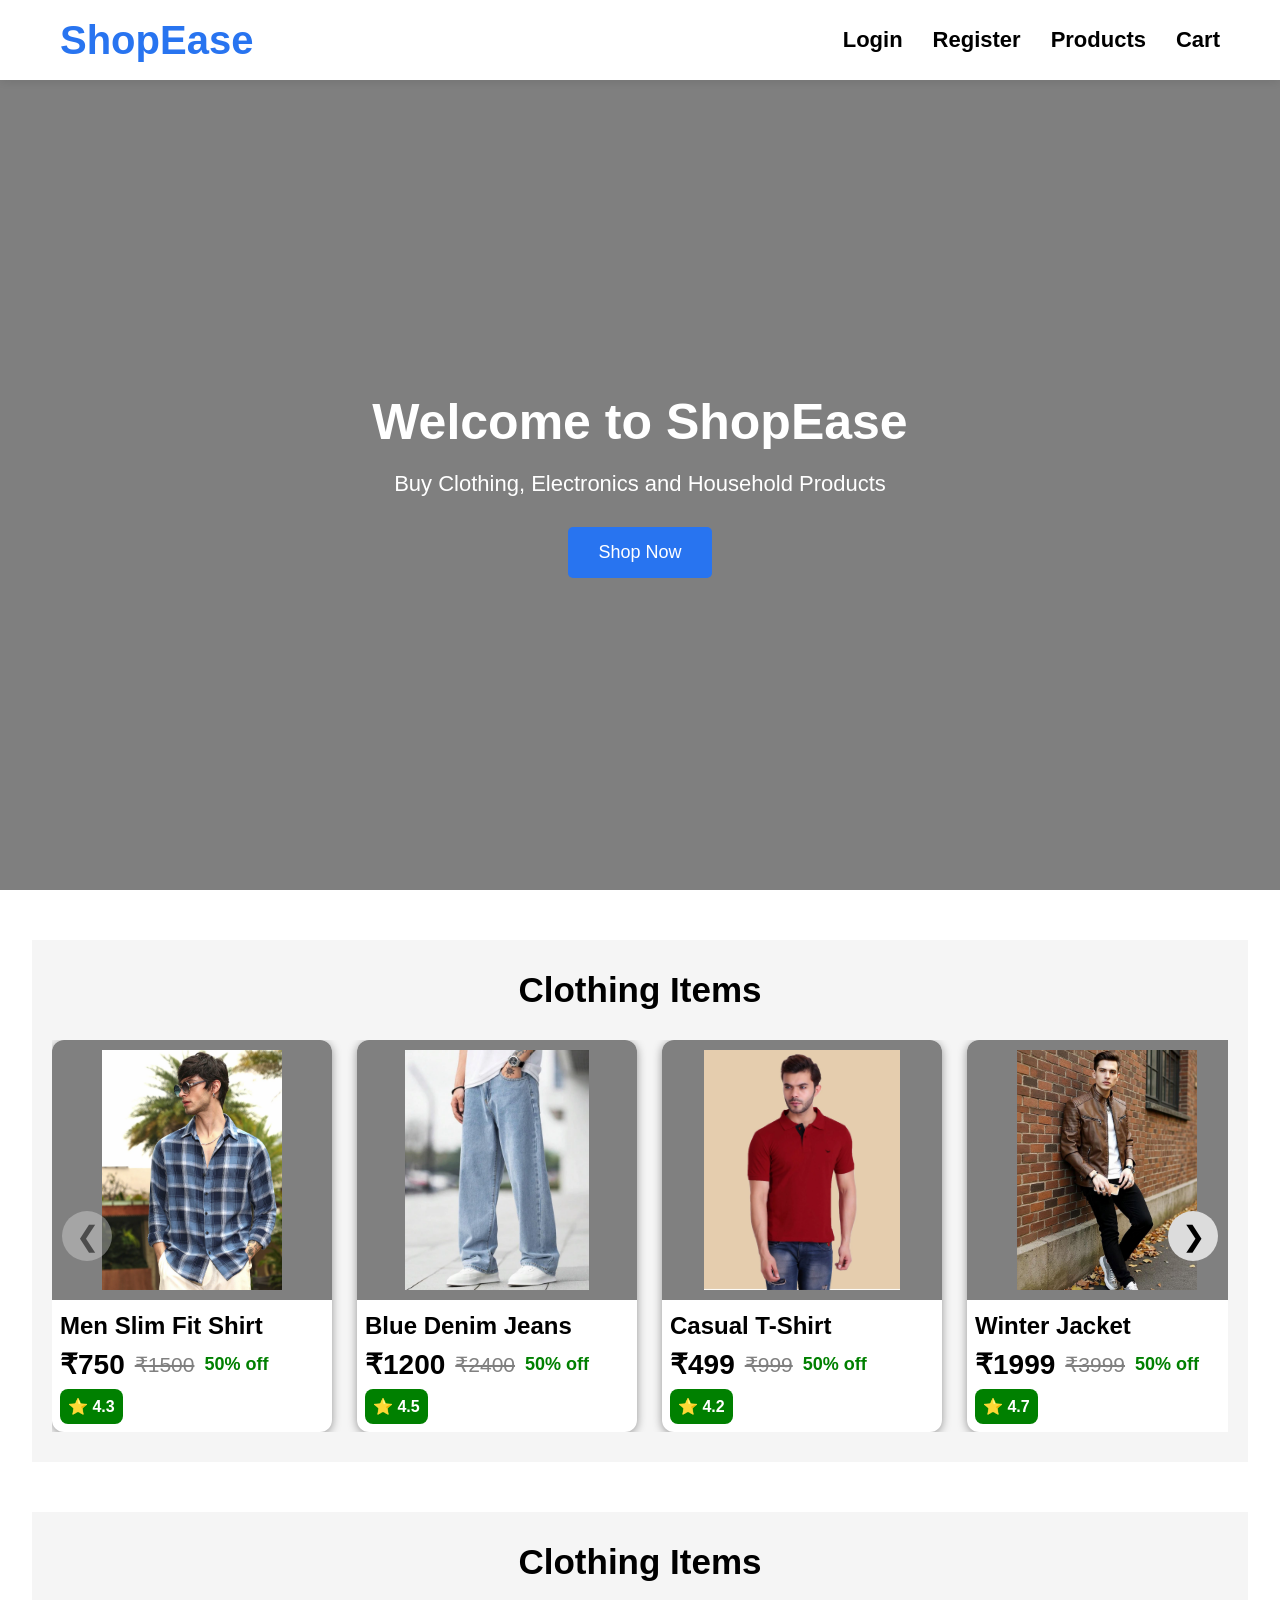
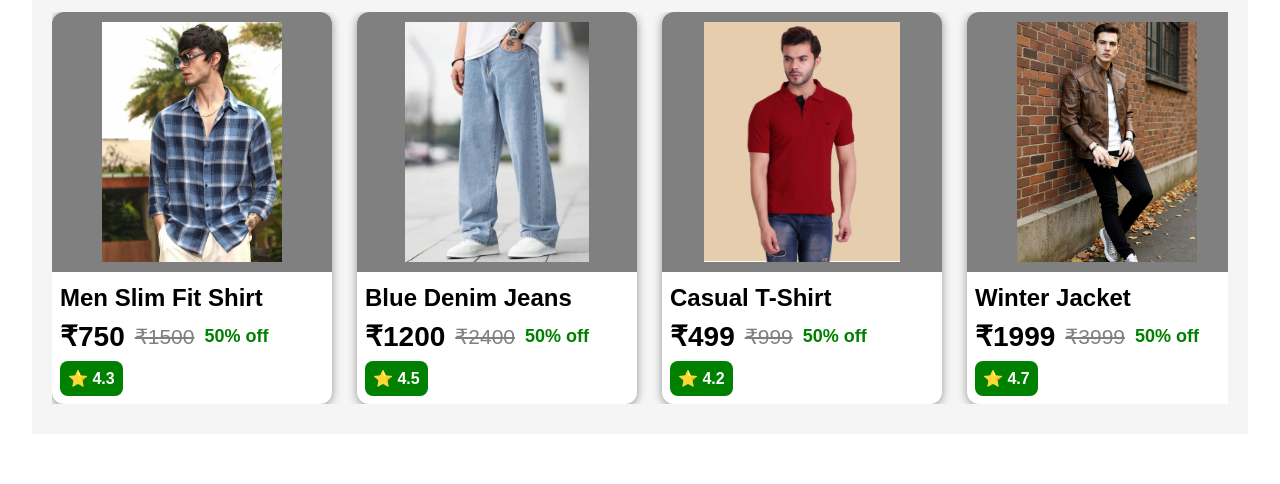
==== src/main/resources/static/index.html @ a3da1339 "Initial commit" ====
<!DOCTYPE html>
<html>
<head>
<meta charset="UTF-8">
<title>E-Commerce</title>
<link rel="stylesheet" href="css/style.css">
<link rel="stylesheet" href="https://cdnjs.cloudflare.com/ajax/libs/font-awesome/6.5.1/css/all.min.css"/>
</head>
<body>
	<nav class="navbar">
		<div class="logo">
			ShopEase
		</div>
		<div class="nav-links" id="navLinks">
			<a href="login.html">Login</a>
			<a href="register.html">Register</a>
			<a href="products.html">Products</a>
			<a href="cart.html" id="indexCartLink">Cart</a>
		</div>
	</nav>

	<div id="userHeaderContainer">

	</div>
	
	<section class="hero">
		<h1>Welcome to ShopEase</h1>
		<p>
			Buy Clothing, Electronics and Household Products
		</p>
		<a href="products.html">
			<button>Shop Now</button>
		</a>
	</section>
	
	<!-- Clothing Section -->

<section class="home-products-section">

    <h2 class="section-heading">
        Clothing Items
    </h2>

    <div class="slider-container">

		<button class="slider-btn left-btn" id="prevBtn">
    		❮
		</button>

		<button class="slider-btn right-btn" id="nextBtn">
    		❯
		</button>

        <div class="slider-track">

            <!-- CARD 1 -->

            <div class="home-product-card">

                <img
                    src="/uploads/shirt1.jpg"
                    class="home-product-image"
                >

                <div class="home-product-details">

                    <div class="home-product-name">
                        Men Slim Fit Shirt
                    </div>

                    <div class="home-price-section">

                        <span class="home-new-price">
                            ₹750
                        </span>

                        <span class="home-old-price">
                            ₹1500
                        </span>

                        <span class="home-discount">
                            50% off
                        </span>

                    </div>

                    <div class="home-rating">
                        ⭐ 4.3
                    </div>

                </div>

            </div>

            <!-- CARD 2 -->

            <div class="home-product-card">

                <img
                    src="/uploads/jeans1.jpg"
                    class="home-product-image"
                >

                <div class="home-product-details">

                    <div class="home-product-name">
                        Blue Denim Jeans
                    </div>

                    <div class="home-price-section">

                        <span class="home-new-price">
                            ₹1200
                        </span>

                        <span class="home-old-price">
                            ₹2400
                        </span>

                        <span class="home-discount">
                            50% off
                        </span>

                    </div>

                    <div class="home-rating">
                        ⭐ 4.5
                    </div>

                </div>

            </div>

            <!-- CARD 3 -->

            <div class="home-product-card">

                <img
                    src="/uploads/tshirt1.jpg"
                    class="home-product-image"
                >

                <div class="home-product-details">

                    <div class="home-product-name">
                        Casual T-Shirt
                    </div>

                    <div class="home-price-section">

                        <span class="home-new-price">
                            ₹499
                        </span>

                        <span class="home-old-price">
                            ₹999
                        </span>

                        <span class="home-discount">
                            50% off
                        </span>

                    </div>

                    <div class="home-rating">
                        ⭐ 4.2
                    </div>

                </div>

            </div>

            <!-- CARD 4 -->

            <div class="home-product-card">

                <img
                    src="/uploads/jacket1.jpg"
                    class="home-product-image"
                >

                <div class="home-product-details">

                    <div class="home-product-name">
                        Winter Jacket
                    </div>

                    <div class="home-price-section">

                        <span class="home-new-price">
                            ₹1999
                        </span>

                        <span class="home-old-price">
                            ₹3999
                        </span>

                        <span class="home-discount">
                            50% off
                        </span>

                    </div>

                    <div class="home-rating">
                        ⭐ 4.7
                    </div>

                </div>

            </div>
            
            <!-- CARD 1 -->

            <div class="home-product-card">

                <img
                    src="/uploads/shirt1.jpg"
                    class="home-product-image"
                >

                <div class="home-product-details">

                    <div class="home-product-name">
                        Men Slim Fit Shirt
                    </div>

                    <div class="home-price-section">

                        <span class="home-new-price">
                            ₹750
                        </span>

                        <span class="home-old-price">
                            ₹1500
                        </span>

                        <span class="home-discount">
                            50% off
                        </span>

                    </div>

                    <div class="home-rating">
                        ⭐ 4.3
                    </div>

                </div>

            </div>

            <!-- CARD 2 -->

            <div class="home-product-card">

                <img
                    src="/uploads/jeans1.jpg"
                    class="home-product-image"
                >

                <div class="home-product-details">

                    <div class="home-product-name">
                        Blue Denim Jeans
                    </div>

                    <div class="home-price-section">

                        <span class="home-new-price">
                            ₹1200
                        </span>

                        <span class="home-old-price">
                            ₹2400
                        </span>

                        <span class="home-discount">
                            50% off
                        </span>

                    </div>

                    <div class="home-rating">
                        ⭐ 4.5
                    </div>

                </div>

            </div>

            <!-- CARD 3 -->

            <div class="home-product-card">

                <img
                    src="/uploads/tshirt1.jpg"
                    class="home-product-image"
                >

                <div class="home-product-details">

                    <div class="home-product-name">
                        Casual T-Shirt
                    </div>

                    <div class="home-price-section">

                        <span class="home-new-price">
                            ₹499
                        </span>

                        <span class="home-old-price">
                            ₹999
                        </span>

                        <span class="home-discount">
                            50% off
                        </span>

                    </div>

                    <div class="home-rating">
                        ⭐ 4.2
                    </div>

                </div>

            </div>

            <!-- CARD 4 -->

            <div class="home-product-card">

                <img
                    src="/uploads/jacket1.jpg"
                    class="home-product-image"
                >

                <div class="home-product-details">

                    <div class="home-product-name">
                        Winter Jacket
                    </div>

                    <div class="home-price-section">

                        <span class="home-new-price">
                            ₹1999
                        </span>

                        <span class="home-old-price">
                            ₹3999
                        </span>

                        <span class="home-discount">
                            50% off
                        </span>

                    </div>

                    <div class="home-rating">
                        ⭐ 4.7
                    </div>

                </div>

            </div>
            

        </div>

    </div>

</section>



<!-- Clothing Section -->

<section class="home-products-section">

    <h2 class="section-heading">
        Clothing Items
    </h2>

    <div class="slider-container">

        <div class="slider-track">

            <!-- CARD 1 -->

            <div class="home-product-card">

                <img
                    src="/uploads/shirt1.jpg"
                    class="home-product-image"
                >

                <div class="home-product-details">

                    <div class="home-product-name">
                        Men Slim Fit Shirt
                    </div>

                    <div class="home-price-section">

                        <span class="home-new-price">
                            ₹750
                        </span>

                        <span class="home-old-price">
                            ₹1500
                        </span>

                        <span class="home-discount">
                            50% off
                        </span>

                    </div>

                    <div class="home-rating">
                        ⭐ 4.3
                    </div>

                </div>

            </div>

            <!-- CARD 2 -->

            <div class="home-product-card">

                <img
                    src="/uploads/jeans1.jpg"
                    class="home-product-image"
                >

                <div class="home-product-details">

                    <div class="home-product-name">
                        Blue Denim Jeans
                    </div>

                    <div class="home-price-section">

                        <span class="home-new-price">
                            ₹1200
                        </span>

                        <span class="home-old-price">
                            ₹2400
                        </span>

                        <span class="home-discount">
                            50% off
                        </span>

                    </div>

                    <div class="home-rating">
                        ⭐ 4.5
                    </div>

                </div>

            </div>

            <!-- CARD 3 -->

            <div class="home-product-card">

                <img
                    src="/uploads/tshirt1.jpg"
                    class="home-product-image"
                >

                <div class="home-product-details">

                    <div class="home-product-name">
                        Casual T-Shirt
                    </div>

                    <div class="home-price-section">

                        <span class="home-new-price">
                            ₹499
                        </span>

                        <span class="home-old-price">
                            ₹999
                        </span>

                        <span class="home-discount">
                            50% off
                        </span>

                    </div>

                    <div class="home-rating">
                        ⭐ 4.2
                    </div>

                </div>

            </div>

            <!-- CARD 4 -->

            <div class="home-product-card">

                <img
                    src="/uploads/jacket1.jpg"
                    class="home-product-image"
                >

                <div class="home-product-details">

                    <div class="home-product-name">
                        Winter Jacket
                    </div>

                    <div class="home-price-section">

                        <span class="home-new-price">
                            ₹1999
                        </span>

                        <span class="home-old-price">
                            ₹3999
                        </span>

                        <span class="home-discount">
                            50% off
                        </span>

                    </div>

                    <div class="home-rating">
                        ⭐ 4.7
                    </div>

                </div>

            </div>
            
            <!-- CARD 1 -->

            <div class="home-product-card">

                <img
                    src="/uploads/shirt1.jpg"
                    class="home-product-image"
                >

                <div class="home-product-details">

                    <div class="home-product-name">
                        Men Slim Fit Shirt
                    </div>

                    <div class="home-price-section">

                        <span class="home-new-price">
                            ₹750
                        </span>

                        <span class="home-old-price">
                            ₹1500
                        </span>

                        <span class="home-discount">
                            50% off
                        </span>

                    </div>

                    <div class="home-rating">
                        ⭐ 4.3
                    </div>

                </div>

            </div>

            <!-- CARD 2 -->

            <div class="home-product-card">

                <img
                    src="/uploads/jeans1.jpg"
                    class="home-product-image"
                >

                <div class="home-product-details">

                    <div class="home-product-name">
                        Blue Denim Jeans
                    </div>

                    <div class="home-price-section">

                        <span class="home-new-price">
                            ₹1200
                        </span>

                        <span class="home-old-price">
                            ₹2400
                        </span>

                        <span class="home-discount">
                            50% off
                        </span>

                    </div>

                    <div class="home-rating">
                        ⭐ 4.5
                    </div>

                </div>

            </div>

            <!-- CARD 3 -->

            <div class="home-product-card">

                <img
                    src="/uploads/tshirt1.jpg"
                    class="home-product-image"
                >

                <div class="home-product-details">

                    <div class="home-product-name">
                        Casual T-Shirt
                    </div>

                    <div class="home-price-section">

                        <span class="home-new-price">
                            ₹499
                        </span>

                        <span class="home-old-price">
                            ₹999
                        </span>

                        <span class="home-discount">
                            50% off
                        </span>

                    </div>

                    <div class="home-rating">
                        ⭐ 4.2
                    </div>

                </div>

            </div>

            <!-- CARD 4 -->

            <div class="home-product-card">

                <img
                    src="/uploads/jacket1.jpg"
                    class="home-product-image"
                >

                <div class="home-product-details">

                    <div class="home-product-name">
                        Winter Jacket
                    </div>

                    <div class="home-price-section">

                        <span class="home-new-price">
                            ₹1999
                        </span>

                        <span class="home-old-price">
                            ₹3999
                        </span>

                        <span class="home-discount">
                            50% off
                        </span>

                    </div>

                    <div class="home-rating">
                        ⭐ 4.7
                    </div>

                </div>

            </div>
            

        </div>

    </div>

</section>

	
<!-- Login Popup -->
<div id="loginPopup" class="popup-overlay">
    <div class="popup-box">
        <p class="popup-text">
            Dear User,
        </p>

        <h2>
            Please Login/Register First
        </h2>

        <div class="popup-buttons">
            <button id="loginBtn">
                Login
            </button>

            <button id="registerBtn">
                Register
            </button>

            <button id="cancelPopupBtn">
                Cancel
            </button>
        </div>
    </div>
</div>
	
	<script src="js/script.js"></script>
	
</body>
</html>
---- src/main/resources/static/css/style.css ----
@charset "UTF-8";

*{
	margin: 0;
	padding: 0;
	box-sizing: border-box;
	font-family: Arial, sans-serif; 
}

body {
	background: white;
}

/*  Navbar */
.navbar{
	width: 100%;
	height: 80px;
	background: white;
	display: flex;
	justify-content: space-between;
	align-items: center;
	padding: 0px 60px;
	box-shadow: 0 2px 10px rgba(0,0,0,0.1);
}

.logo{
	font-size: 40px;
	font-weight: bold;
	color: #2874f0;
}

.nav-links{
	display: flex;
	align-items: center;
	gap: 30px;
}

.nav-links a{
	font-size: 22px;
	text-decoration: none;
	color: black;
	font-weight: 600;
}

.nav-links a:hover{
	color: #2874f0;
}

.hero{
    height:90vh;
    background:
    linear-gradient( rgba(0,0,0,0.5), rgba(0,0,0,0.5)),

    url("/images/banner.JPG");
    background-position:center;
    background-repeat:no-repeat;
    display:flex;
	flex-direction: column;
    justify-content:center;
    align-items:center;
    text-align:center;
    color:white;
}

/*.hero{
	height: 80vh;
	display: flex;
	flex-direction: column;
	justify-content: center;
	align-items: center;
	text-align: center;
}*/

.hero h1{
	font-size: 50px;
	margin-bottom: 20px;
}

.hero p{
	font-size: 22px;
	margin-bottom: 30px;
}

.hero button {
	padding: 15px 30px;
	border: none;
	background: #2874f0;
	color: white;
	font-size: 18px;
	border-radius: 5px;
	cursor: pointer;
	 transition:0.3s;
}

.hero button:hover{

    background:#0f5bd3;

    transform:scale(1.05);
}

/* Filter Section */

.filter-section{
	width: 95%;
	margin: 30px auto;
	background: white;
	padding: 25px;
	border-radius: 10px;
	display: flex;
	gap: 20px;
	flex-wrap: wrap;
}

.filter-section select{
	padding: 12px 18px;
	font-size: 18px;
	border-radius: 8px;
	border: 1px solid #ccc;
	cursor: pointer;
}

.filter-container{
	display: flex;
	gap: 20px;
	padding: 20px;
	background: white;
	margin: 20px;
	border-radius: 10px;
}

.filter-container select {
	padding: 10px;
	border: 1px solid #ccc;
	border-radius: 5px;
	font-size: 16px;
} 

/* Products Grid */

.products-container{
	width: 95%;
	margin: 30px auto;
	display: grid;
	grid-template-columns: repeat(auto-fit,minmax(280px, 320px));
	justify-content: center;
	gap: 30px;
}

/* Product Card */

.product-card{
	background: white;
	border-radius: 12px;
	overflow: hidden;
	box-shadow: 0 2px 10px rgba(0,0,0,0.1);
	transition: 0.3s;
	display: flex;
	flex-direction: column;
}

.product-card:hover {
	transform:translateY(-5px);
}

/* Image */

.product-image{
	width: 100%;
	height: 300px;
	object-fit: contain;
	background: #fff;
	padding: 15px;
}

/* Details */

.product-details{
	padding: 18px;
}

.company-name{
	color: grey;
	font-size: 16px;
	margin-bottom: 5px;
}

.product-name{
	font-size: 24px;
	font-weight: 500;
	margin-bottom: 15px;
	min-height: 55px;
}


/* Price Section */

.price-section{
	display: flex;
	flex-wrap: wrap;
	align-items: center;
	gap: 10px;
	margin-bottom: 15px;
}

.new-price{
	font-size: 38px;
	font-weight: bold;
	color: black;
}

.old-price{
	color: gray;
	text-decoration: line-through;
	font-size: 24px;
}

.discount{
	color: green;
	font-size: 28px;
	font-weight: bold;
}

/* Rating */

.rating{
	width: fit-content;
	background: green;
	color: white;
	padding: 8px 14px;
	border-radius: 6px;
	font-size: 20px;
	font-weight: bold;
}

/* Add to Cart Button */

.cart-btn{
	width: 100%;
	padding: 14px;
	margin-top: 15px;
	background: grey;
	color: white;
	border-radius: 8px;
	font-size: 18px;
	font-weight: bold;
	cursor: pointer;
	transition: 0.3s;
}

.cart-btn:hover {
	background: #fb8c00;
}

/* ================= LOGOUT BUTTON ================= */

#logoutBtn{

    padding:10px 18px;

    border:none;

    border-radius:6px;

    background:#ff3b30;

    color:white;

    font-size:16px;

    font-weight:bold;

    cursor:pointer;

    transition:0.3s;
}

#logoutBtn:hover{

    background:#d63031;
}

/* SEARCH */

.search-box{

    display:flex;

    justify-content:center;

    margin:30px 0;
}

#searchInput{

    width:400px;

    padding:14px 20px;

    border:1px solid #ccc;

    border-radius:30px;

    font-size:17px;

    outline:none;

    box-shadow:0 2px 10px rgba(0,0,0,0.1);
}

/* Login PopUp */

.popup-overlay{
    position:fixed;
    top:0;
    left:0;
    width:100%;
    height:100%;
    background:rgba(0,0,0,0.5);
    display:none;
    justify-content:center;
    align-items:center;
    z-index:9999;
}

.popup-box{

    background:white;

    padding:35px;

    width:350px;

    border-radius:18px;

    text-align:center;

    animation:popupAnimation 0.3s ease;
}

.popup-text{

    font-size:18px;

    color:#555;

    margin-bottom:10px;
}

.popup-box h2{

    color:#222;

    margin-bottom:25px;
}

.popup-buttons{

    display:flex;

    justify-content:center;

    gap:12px;
}

.popup-buttons button{

    border:none;

    padding:10px 18px;

    border-radius:8px;

    cursor:pointer;

    font-weight:bold;

    transition:0.3s;
}

#loginBtn{

    background:#2874f0;

    color:white;
}

#registerBtn{

    background:#00a65a;

    color:white;
}

#cancelPopupBtn{

    background:#ddd;
}

.popup-buttons button:hover{

    transform:scale(1.05);
}

@keyframes popupAnimation{

    from{

        transform:scale(0.7);

        opacity:0;
    }

    to{

        transform:scale(1);

        opacity:1;
    }
}

/* Cart Popup */

.cart-popup-overlay{

    position:fixed;

    top:0;

    left:0;

    width:100%;

    height:100%;

    background:rgba(0,0,0,0.5);

    display:none;

    justify-content:center;

    align-items:center;

    z-index:9999;
}

.cart-popup-box{

    position:relative;

    background:white;

    width:350px;

    padding:35px;

    border-radius:18px;

    text-align:center;

    animation:popupOpen 0.3s ease;
}

.cart-popup-box h2{

    margin-bottom:25px;

    color:#222;
}

.goto-cart-btn{

    background:#2874f0;

    color:white;

    border:none;

    padding:12px 22px;

    border-radius:8px;

    cursor:pointer;

    font-size:16px;

    font-weight:bold;

    transition:0.3s;
}

.goto-cart-btn:hover{

    background:#0f5cd8;

    transform:scale(1.05);
}

.close-popup-btn{

    position:absolute;

    top:12px;

    right:15px;

    background:red;

    color:white;

    border:none;

    width:30px;

    height:30px;

    border-radius:50%;

    cursor:pointer;

    font-size:20px;

    font-weight:bold;
}

@keyframes popupOpen{

    from{

        transform:scale(0.7);

        opacity:0;
    }

    to{

        transform:scale(1);

        opacity:1;
    }
}

/* Clothing Section */

.home-products-section{
    /*width:95%;
    margin:50px auto;*/
    width:95%;

    margin:50px auto;

    background:#f5f5f5;

    padding:30px 20px;

    position:relative;
}

.section-heading{
    font-size:35px;
    font-weight:bold;
    margin-bottom:30px;
    color:black;
    text-align:center; 
}

.slider-container{
    /*overflow:hidden;
    width:100%;
	background:white;
    padding:20px 0;*/
    position:relative;
 	width:100%;
    overflow:hidden;
}

.slider-track{
    display:flex;
    gap:25px;
    width:max-content;
    transition: transform 0.8s ease-in-out;
    /*animation:scrollSlider 20s linear infinite;*/
}

.slider-btn{

    position:absolute;

    top:50%;

    transform:translateY(-50%);

    width:50px;

    height:50px;

    border:none;

    border-radius:50%;

    background:#dcdcdc;

    color:black;

    font-size:28px;

    cursor:pointer;

    z-index:10;

    transition:0.3s;
}

.slider-btn:hover{
    transform:translateY(-50%) scale(1.1);
}

.left-btn{

    left:10px;
}

.right-btn{

    right:10px;
}


.home-product-card{
    width:280px;
    background:white;
    border-radius:12px;
    overflow:hidden;
    box-shadow:0 2px 10px rgba(0,0,0,0.4);
    flex-shrink:0;
    transition:0.3s;
}

.home-product-card:hover{
    transform:translateY(-5px);
}

.home-product-image{
    width:100%;
    height: 260px;
    object-fit:contain;
    background: grey;
    padding:10px;
    transition: transform 0.5s ease-in-out;
}

.home-product-image:hover{
	transform:scale(1.08);
}

.home-product-details{
    padding:8px;
}

.home-product-name{
    font-size:24px;
    font-weight:600;
    color:black;
    margin-bottom: 8px;
}

.home-price-section{
    display:flex;
    align-items:center;
    gap:10px;
    flex-wrap:wrap;
    margin-bottom:8px;
}

.home-new-price{
    font-size:28px;
    font-weight:bold;
    color:black;
}

.home-old-price{
    font-size:21px;
    color:grey;
    text-decoration:line-through;
}

.home-discount{
    font-size: 18px;
    font-weight:bold;
    color:green;
}

.home-rating{
    width:fit-content;
    background:green;
    color:white;
    padding:8px 8px;
    border-radius:8px;
    font-size: 16px;
    font-weight:bold;
}

/*@keyframes slideProducts{

    0%{

        transform:translateX(0);
    }

    100%{

        transform:translateX(-50%);
    }
}*/

/*@keyframes scrollSlider{

    0%{

        transform:translateX(0);
    }

    100%{

        transform:translateX(-50%);
    }
}*/

/* Responsive */

@media (max-width:768px) {
	
	.navbar{
		padding: 0 20px;
	}
	
	.logo{
		font-size: 30px;
	}
	
	.nav-links a{
		font-size: 18px; 
	}
	
	.product-image{
		height: 250px;
	}
	
	.product-name{
		font-size: 20px;
	}
	
	.new-price{
		font-size: 30px;
	}
	
	.old-price{
		font-size: 20px;
	}
	
	.discount{
		font-size: 22px;
	}
}
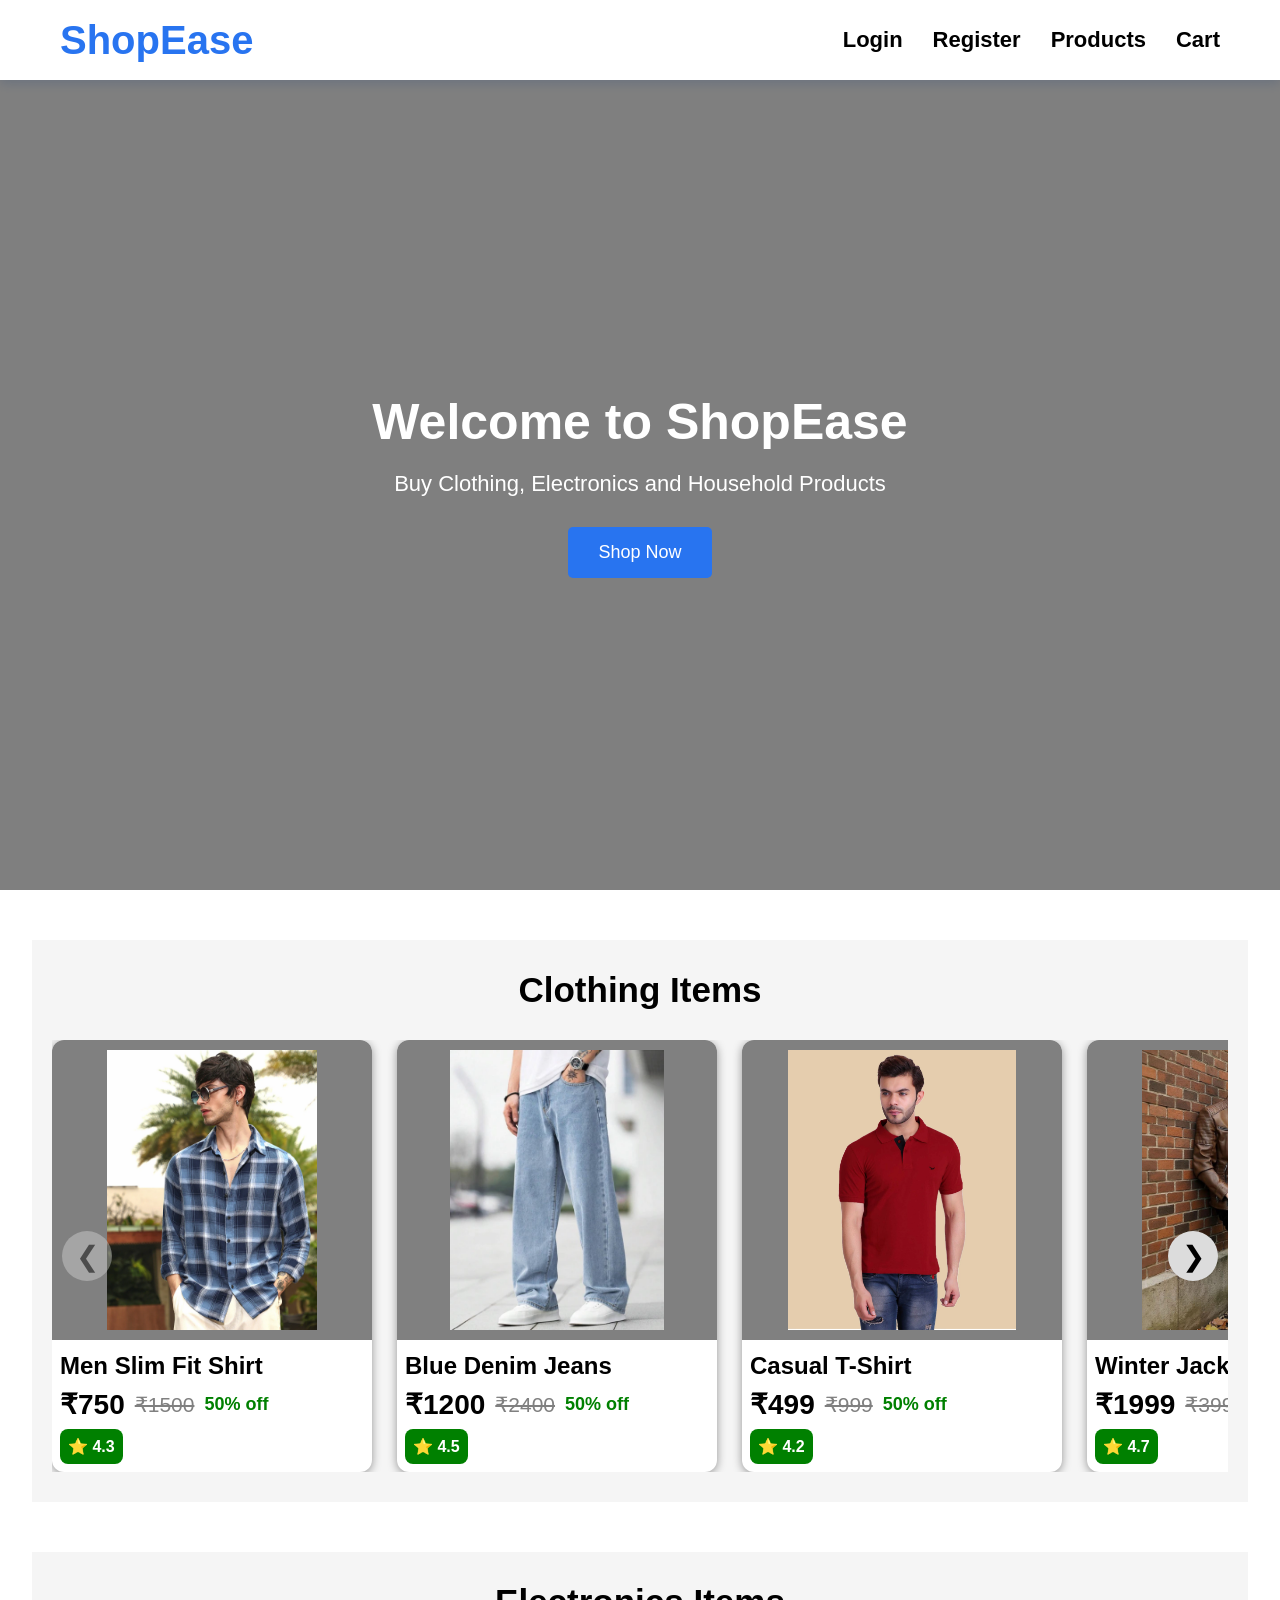
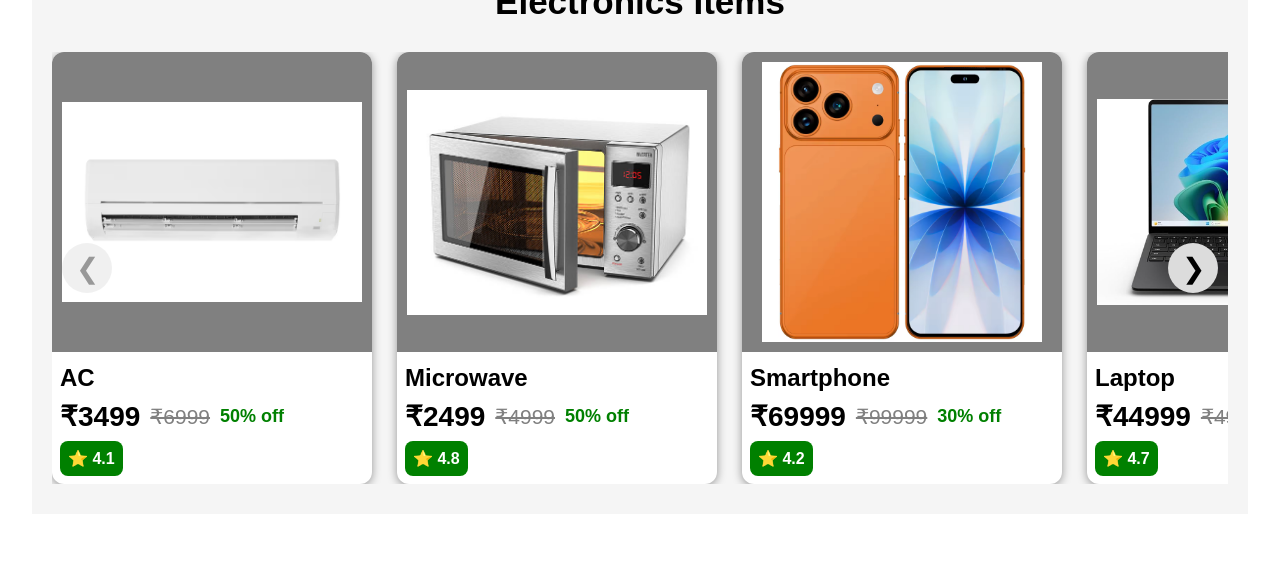
==== commit 46fa1c67: "update" ====
--- a/src/main/resources/static/index.html
+++ b/src/main/resources/static/index.html
@@ -4,7 +4,6 @@
 <meta charset="UTF-8">
 <title>E-Commerce</title>
 <link rel="stylesheet" href="css/style.css">
-<link rel="stylesheet" href="https://cdnjs.cloudflare.com/ajax/libs/font-awesome/6.5.1/css/all.min.css"/>
 </head>
 <body>
 	<nav class="navbar">
@@ -43,11 +42,11 @@
 
     <div class="slider-container">
 
-		<button class="slider-btn left-btn" id="prevBtn">
+		<button class="slider-btn left-btn">
     		❮
 		</button>
 
-		<button class="slider-btn right-btn" id="nextBtn">
+		<button class="slider-btn right-btn">
     		❯
 		</button>
 
@@ -209,39 +208,184 @@
 
             </div>
             
+            <!-- CARD 5 -->
+
+            <div class="home-product-card">
+
+                <img
+                    src="/uploads/sweater.jpg"
+                    class="home-product-image"
+                >
+
+                <div class="home-product-details">
+
+                    <div class="home-product-name">
+                        Sweater
+                    </div>
+
+                    <div class="home-price-section">
+
+                        <span class="home-new-price">
+                            ₹999
+                        </span>
+
+                        <span class="home-old-price">
+                            ₹1999
+                        </span>
+
+                        <span class="home-discount">
+                            50% off
+                        </span>
+
+                    </div>
+
+                    <div class="home-rating">
+                        ⭐ 4.4
+                    </div>
+
+                </div>
+
+            </div>
+            
+            <!-- CARD 6 -->
+
+            <div class="home-product-card">
+
+                <img
+                    src="/uploads/hoodie.jpg"
+                    class="home-product-image"
+                >
+
+                <div class="home-product-details">
+
+                    <div class="home-product-name">
+                        Hoodie
+                    </div>
+
+                    <div class="home-price-section">
+
+                        <span class="home-new-price">
+                            ₹3999
+                        </span>
+
+                        <span class="home-old-price">
+                            ₹1999
+                        </span>
+
+                        <span class="home-discount">
+                            50% off
+                        </span>
+
+                    </div>
+
+                    <div class="home-rating">
+                        ⭐ 4.6
+                    </div>
+
+                </div>
+
+            </div>
+            
+            <!-- CARD 7 -->
+
+            <div class="home-product-card">
+
+                <img
+                    src="/uploads/sweatshirt.jpg"
+                    class="home-product-image"
+                >
+
+                <div class="home-product-details">
+
+                    <div class="home-product-name">
+                        Sweat Shirt
+                    </div>
+
+                    <div class="home-price-section">
+
+                        <span class="home-new-price">
+                            ₹999
+                        </span>
+
+                        <span class="home-old-price">
+                            ₹599
+                        </span>
+
+                        <span class="home-discount">
+                            40% off
+                        </span>
+
+                    </div>
+
+                    <div class="home-rating">
+                        ⭐ 4.8
+                    </div>
+
+                </div>
+
+            </div>
+            
+
+        </div>
+
+    </div>
+
+</section>
+
+
+	<!-- Electronics Section -->
+
+<section class="home-products-section">
+
+    <h2 class="section-heading">
+        Electronics Items
+    </h2>
+
+    <div class="slider-container">
+
+		<button class="slider-btn left-btn">
+    		❮
+		</button>
+
+		<button class="slider-btn right-btn">
+    		❯
+		</button>
+
+        <div class="slider-track">
+
             <!-- CARD 1 -->
 
             <div class="home-product-card">
 
                 <img
-                    src="/uploads/shirt1.jpg"
-                    class="home-product-image"
-                >
-
-                <div class="home-product-details">
-
-                    <div class="home-product-name">
-                        Men Slim Fit Shirt
-                    </div>
-
-                    <div class="home-price-section">
-
-                        <span class="home-new-price">
-                            ₹750
-                        </span>
-
-                        <span class="home-old-price">
-                            ₹1500
-                        </span>
-
-                        <span class="home-discount">
-                            50% off
-                        </span>
-
-                    </div>
-
-                    <div class="home-rating">
-                        ⭐ 4.3
+                    src="/uploads/ac.jpg"
+                    class="home-product-image"
+                >
+
+                <div class="home-product-details">
+
+                    <div class="home-product-name">
+                        AC
+                    </div>
+
+                    <div class="home-price-section">
+
+                        <span class="home-new-price">
+                            ₹3499
+                        </span>
+
+                        <span class="home-old-price">
+                            ₹6999
+                        </span>
+
+                        <span class="home-discount">
+                            50% off
+                        </span>
+
+                    </div>
+
+                    <div class="home-rating">
+                        ⭐ 4.1
                     </div>
 
                 </div>
@@ -253,34 +397,34 @@
             <div class="home-product-card">
 
                 <img
-                    src="/uploads/jeans1.jpg"
-                    class="home-product-image"
-                >
-
-                <div class="home-product-details">
-
-                    <div class="home-product-name">
-                        Blue Denim Jeans
-                    </div>
-
-                    <div class="home-price-section">
-
-                        <span class="home-new-price">
-                            ₹1200
-                        </span>
-
-                        <span class="home-old-price">
-                            ₹2400
-                        </span>
-
-                        <span class="home-discount">
-                            50% off
-                        </span>
-
-                    </div>
-
-                    <div class="home-rating">
-                        ⭐ 4.5
+                    src="/uploads/microwave.jpg"
+                    class="home-product-image"
+                >
+
+                <div class="home-product-details">
+
+                    <div class="home-product-name">
+                        Microwave
+                    </div>
+
+                    <div class="home-price-section">
+
+                        <span class="home-new-price">
+                            ₹2499
+                        </span>
+
+                        <span class="home-old-price">
+                            ₹4999
+                        </span>
+
+                        <span class="home-discount">
+                            50% off
+                        </span>
+
+                    </div>
+
+                    <div class="home-rating">
+                        ⭐ 4.8
                     </div>
 
                 </div>
@@ -292,28 +436,28 @@
             <div class="home-product-card">
 
                 <img
-                    src="/uploads/tshirt1.jpg"
-                    class="home-product-image"
-                >
-
-                <div class="home-product-details">
-
-                    <div class="home-product-name">
-                        Casual T-Shirt
-                    </div>
-
-                    <div class="home-price-section">
-
-                        <span class="home-new-price">
-                            ₹499
-                        </span>
-
-                        <span class="home-old-price">
-                            ₹999
-                        </span>
-
-                        <span class="home-discount">
-                            50% off
+                    src="/uploads/mobile.jpg"
+                    class="home-product-image"
+                >
+
+                <div class="home-product-details">
+
+                    <div class="home-product-name">
+                        Smartphone
+                    </div>
+
+                    <div class="home-price-section">
+
+                        <span class="home-new-price">
+                            ₹69999
+                        </span>
+
+                        <span class="home-old-price">
+                            ₹99999
+                        </span>
+
+                        <span class="home-discount">
+                            30% off
                         </span>
 
                     </div>
@@ -331,14 +475,131 @@
             <div class="home-product-card">
 
                 <img
-                    src="/uploads/jacket1.jpg"
-                    class="home-product-image"
-                >
-
-                <div class="home-product-details">
-
-                    <div class="home-product-name">
-                        Winter Jacket
+                    src="/uploads/laptop.jpg"
+                    class="home-product-image"
+                >
+
+                <div class="home-product-details">
+
+                    <div class="home-product-name">
+                        Laptop
+                    </div>
+
+                    <div class="home-price-section">
+
+                        <span class="home-new-price">
+                            ₹44999
+                        </span>
+
+                        <span class="home-old-price">
+                            ₹49999
+                        </span>
+
+                        <span class="home-discount">
+                            10% off
+                        </span>
+
+                    </div>
+
+                    <div class="home-rating">
+                        ⭐ 4.7
+                    </div>
+
+                </div>
+
+            </div>
+            
+            <!-- CARD 5 -->
+
+            <div class="home-product-card">
+
+                <img
+                    src="/uploads/washingmachine.jpg"
+                    class="home-product-image"
+                >
+
+                <div class="home-product-details">
+
+                    <div class="home-product-name">
+                        Washing Machine
+                    </div>
+
+                    <div class="home-price-section">
+
+                        <span class="home-new-price">
+                            ₹3999
+                        </span>
+
+                        <span class="home-old-price">
+                            ₹9999
+                        </span>
+
+                        <span class="home-discount">
+                            60% off
+                        </span>
+
+                    </div>
+
+                    <div class="home-rating">
+                        ⭐ 4.4
+                    </div>
+
+                </div>
+
+            </div>
+            
+            <!-- CARD 6 -->
+
+            <div class="home-product-card">
+
+                <img
+                    src="/uploads/speaker.jpg"
+                    class="home-product-image"
+                >
+
+                <div class="home-product-details">
+
+                    <div class="home-product-name">
+                        Speaker
+                    </div>
+
+                    <div class="home-price-section">
+
+                        <span class="home-new-price">
+                            ₹2499
+                        </span>
+
+                        <span class="home-old-price">
+                            ₹4999
+                        </span>
+
+                        <span class="home-discount">
+                            50% off
+                        </span>
+
+                    </div>
+
+                    <div class="home-rating">
+                        ⭐ 4.9
+                    </div>
+
+                </div>
+
+            </div>
+            
+            <!-- CARD 7 -->
+
+            <div class="home-product-card">
+
+                <img
+                    src="/uploads/headphone.jpg"
+                    class="home-product-image"
+                >
+
+                <div class="home-product-details">
+
+                    <div class="home-product-name">
+                        Headphone
                     </div>
 
                     <div class="home-price-section">
@@ -348,350 +609,17 @@
                         </span>
 
                         <span class="home-old-price">
-                            ₹3999
-                        </span>
-
-                        <span class="home-discount">
-                            50% off
-                        </span>
-
-                    </div>
-
-                    <div class="home-rating">
-                        ⭐ 4.7
-                    </div>
-
-                </div>
-
-            </div>
-            
-
-        </div>
-
-    </div>
-
-</section>
-
-
-
-<!-- Clothing Section -->
-
-<section class="home-products-section">
-
-    <h2 class="section-heading">
-        Clothing Items
-    </h2>
-
-    <div class="slider-container">
-
-        <div class="slider-track">
-
-            <!-- CARD 1 -->
-
-            <div class="home-product-card">
-
-                <img
-                    src="/uploads/shirt1.jpg"
-                    class="home-product-image"
-                >
-
-                <div class="home-product-details">
-
-                    <div class="home-product-name">
-                        Men Slim Fit Shirt
-                    </div>
-
-                    <div class="home-price-section">
-
-                        <span class="home-new-price">
-                            ₹750
-                        </span>
-
-                        <span class="home-old-price">
-                            ₹1500
-                        </span>
-
-                        <span class="home-discount">
-                            50% off
-                        </span>
-
-                    </div>
-
-                    <div class="home-rating">
-                        ⭐ 4.3
-                    </div>
-
-                </div>
-
-            </div>
-
-            <!-- CARD 2 -->
-
-            <div class="home-product-card">
-
-                <img
-                    src="/uploads/jeans1.jpg"
-                    class="home-product-image"
-                >
-
-                <div class="home-product-details">
-
-                    <div class="home-product-name">
-                        Blue Denim Jeans
-                    </div>
-
-                    <div class="home-price-section">
-
-                        <span class="home-new-price">
-                            ₹1200
-                        </span>
-
-                        <span class="home-old-price">
-                            ₹2400
-                        </span>
-
-                        <span class="home-discount">
-                            50% off
-                        </span>
-
-                    </div>
-
-                    <div class="home-rating">
-                        ⭐ 4.5
-                    </div>
-
-                </div>
-
-            </div>
-
-            <!-- CARD 3 -->
-
-            <div class="home-product-card">
-
-                <img
-                    src="/uploads/tshirt1.jpg"
-                    class="home-product-image"
-                >
-
-                <div class="home-product-details">
-
-                    <div class="home-product-name">
-                        Casual T-Shirt
-                    </div>
-
-                    <div class="home-price-section">
-
-                        <span class="home-new-price">
-                            ₹499
-                        </span>
-
-                        <span class="home-old-price">
-                            ₹999
-                        </span>
-
-                        <span class="home-discount">
-                            50% off
-                        </span>
-
-                    </div>
-
-                    <div class="home-rating">
-                        ⭐ 4.2
-                    </div>
-
-                </div>
-
-            </div>
-
-            <!-- CARD 4 -->
-
-            <div class="home-product-card">
-
-                <img
-                    src="/uploads/jacket1.jpg"
-                    class="home-product-image"
-                >
-
-                <div class="home-product-details">
-
-                    <div class="home-product-name">
-                        Winter Jacket
-                    </div>
-
-                    <div class="home-price-section">
-
-                        <span class="home-new-price">
-                            ₹1999
-                        </span>
-
-                        <span class="home-old-price">
-                            ₹3999
-                        </span>
-
-                        <span class="home-discount">
-                            50% off
-                        </span>
-
-                    </div>
-
-                    <div class="home-rating">
-                        ⭐ 4.7
-                    </div>
-
-                </div>
-
-            </div>
-            
-            <!-- CARD 1 -->
-
-            <div class="home-product-card">
-
-                <img
-                    src="/uploads/shirt1.jpg"
-                    class="home-product-image"
-                >
-
-                <div class="home-product-details">
-
-                    <div class="home-product-name">
-                        Men Slim Fit Shirt
-                    </div>
-
-                    <div class="home-price-section">
-
-                        <span class="home-new-price">
-                            ₹750
-                        </span>
-
-                        <span class="home-old-price">
-                            ₹1500
-                        </span>
-
-                        <span class="home-discount">
-                            50% off
-                        </span>
-
-                    </div>
-
-                    <div class="home-rating">
-                        ⭐ 4.3
-                    </div>
-
-                </div>
-
-            </div>
-
-            <!-- CARD 2 -->
-
-            <div class="home-product-card">
-
-                <img
-                    src="/uploads/jeans1.jpg"
-                    class="home-product-image"
-                >
-
-                <div class="home-product-details">
-
-                    <div class="home-product-name">
-                        Blue Denim Jeans
-                    </div>
-
-                    <div class="home-price-section">
-
-                        <span class="home-new-price">
-                            ₹1200
-                        </span>
-
-                        <span class="home-old-price">
-                            ₹2400
-                        </span>
-
-                        <span class="home-discount">
-                            50% off
-                        </span>
-
-                    </div>
-
-                    <div class="home-rating">
-                        ⭐ 4.5
-                    </div>
-
-                </div>
-
-            </div>
-
-            <!-- CARD 3 -->
-
-            <div class="home-product-card">
-
-                <img
-                    src="/uploads/tshirt1.jpg"
-                    class="home-product-image"
-                >
-
-                <div class="home-product-details">
-
-                    <div class="home-product-name">
-                        Casual T-Shirt
-                    </div>
-
-                    <div class="home-price-section">
-
-                        <span class="home-new-price">
-                            ₹499
-                        </span>
-
-                        <span class="home-old-price">
-                            ₹999
-                        </span>
-
-                        <span class="home-discount">
-                            50% off
-                        </span>
-
-                    </div>
-
-                    <div class="home-rating">
-                        ⭐ 4.2
-                    </div>
-
-                </div>
-
-            </div>
-
-            <!-- CARD 4 -->
-
-            <div class="home-product-card">
-
-                <img
-                    src="/uploads/jacket1.jpg"
-                    class="home-product-image"
-                >
-
-                <div class="home-product-details">
-
-                    <div class="home-product-name">
-                        Winter Jacket
-                    </div>
-
-                    <div class="home-price-section">
-
-                        <span class="home-new-price">
-                            ₹1999
-                        </span>
-
-                        <span class="home-old-price">
-                            ₹3999
-                        </span>
-
-                        <span class="home-discount">
-                            50% off
-                        </span>
-
-                    </div>
-
-                    <div class="home-rating">
-                        ⭐ 4.7
+                            ₹4999
+                        </span>
+
+                        <span class="home-discount">
+                            60% off
+                        </span>
+
+                    </div>
+
+                    <div class="home-rating">
+                        ⭐ 4.6
                     </div>
 
                 </div>
--- a/src/main/resources/static/css/style.css
+++ b/src/main/resources/static/css/style.css
@@ -20,7 +20,7 @@
 	justify-content: space-between;
 	align-items: center;
 	padding: 0px 60px;
-	box-shadow: 0 2px 10px rgba(0,0,0,0.1);
+	box-shadow: 0 4px 10px rgba(40, 116, 240, 0.18);
 }
 
 .logo{
@@ -48,8 +48,7 @@
 
 .hero{
     height:90vh;
-    background:
-    linear-gradient( rgba(0,0,0,0.5), rgba(0,0,0,0.5)),
+    background: linear-gradient( rgba(0,0,0,0.5), rgba(0,0,0,0.5)),
 
     url("/images/banner.JPG");
     background-position:center;
@@ -123,10 +122,10 @@
 .filter-container{
 	display: flex;
 	gap: 20px;
-	padding: 20px;
+	padding: 15px 0px 0px 20px;
 	background: white;
-	margin: 20px;
 	border-radius: 10px;
+	margin-top: 10px;
 }
 
 .filter-container select {
@@ -167,16 +166,16 @@
 
 .product-image{
 	width: 100%;
-	height: 300px;
+	height: 230px;
 	object-fit: contain;
 	background: #fff;
-	padding: 15px;
+	padding: 8px;
 }
 
 /* Details */
 
 .product-details{
-	padding: 18px;
+	padding: 5px 18px;
 }
 
 .company-name{
@@ -188,8 +187,8 @@
 .product-name{
 	font-size: 24px;
 	font-weight: 500;
-	margin-bottom: 15px;
-	min-height: 55px;
+	margin-bottom: 5px;
+	min-height: 5px;
 }
 
 
@@ -200,11 +199,11 @@
 	flex-wrap: wrap;
 	align-items: center;
 	gap: 10px;
-	margin-bottom: 15px;
+	margin-bottom: 8px;
 }
 
 .new-price{
-	font-size: 38px;
+	font-size: 27px;
 	font-weight: bold;
 	color: black;
 }
@@ -212,12 +211,12 @@
 .old-price{
 	color: gray;
 	text-decoration: line-through;
-	font-size: 24px;
+	font-size: 22px;
 }
 
 .discount{
 	color: green;
-	font-size: 28px;
+	font-size: 19px;
 	font-weight: bold;
 }
 
@@ -239,17 +238,18 @@
 	width: 100%;
 	padding: 14px;
 	margin-top: 15px;
-	background: grey;
+	background: #2874f0;
 	color: white;
 	border-radius: 8px;
 	font-size: 18px;
 	font-weight: bold;
 	cursor: pointer;
 	transition: 0.3s;
+	border: none;
 }
 
 .cart-btn:hover {
-	background: #fb8c00;
+	background: #0f5cd8;
 }
 
 /* ================= LOGOUT BUTTON ================= */
@@ -280,15 +280,11 @@
     background:#d63031;
 }
 
-/* SEARCH */
-
+/* Search Box */
 .search-box{
-
     display:flex;
-
     justify-content:center;
-
-    margin:30px 0;
+    margin:15px 0;
 }
 
 #searchInput{
@@ -627,7 +623,7 @@
 
 
 .home-product-card{
-    width:280px;
+    width:320px;
     background:white;
     border-radius:12px;
     overflow:hidden;
@@ -642,7 +638,7 @@
 
 .home-product-image{
     width:100%;
-    height: 260px;
+    height: 300px;
     object-fit:contain;
     background: grey;
     padding:10px;
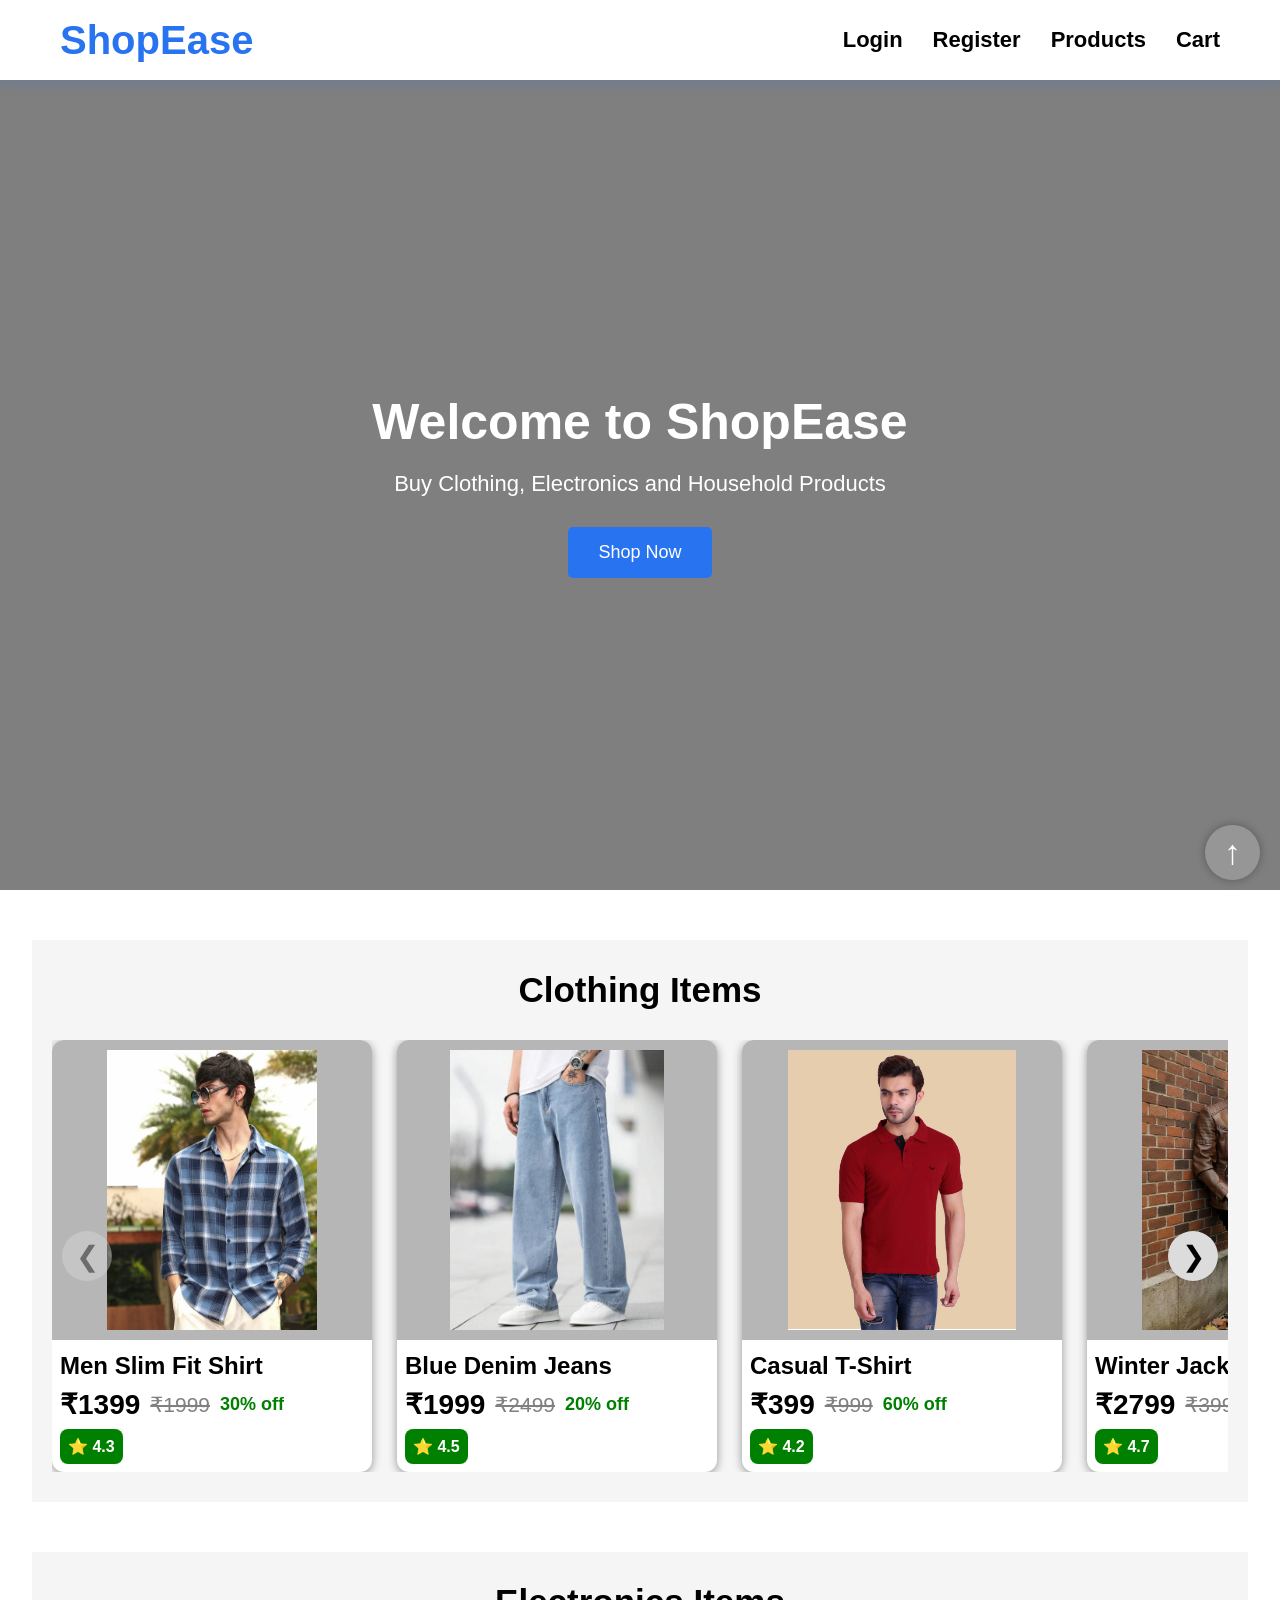
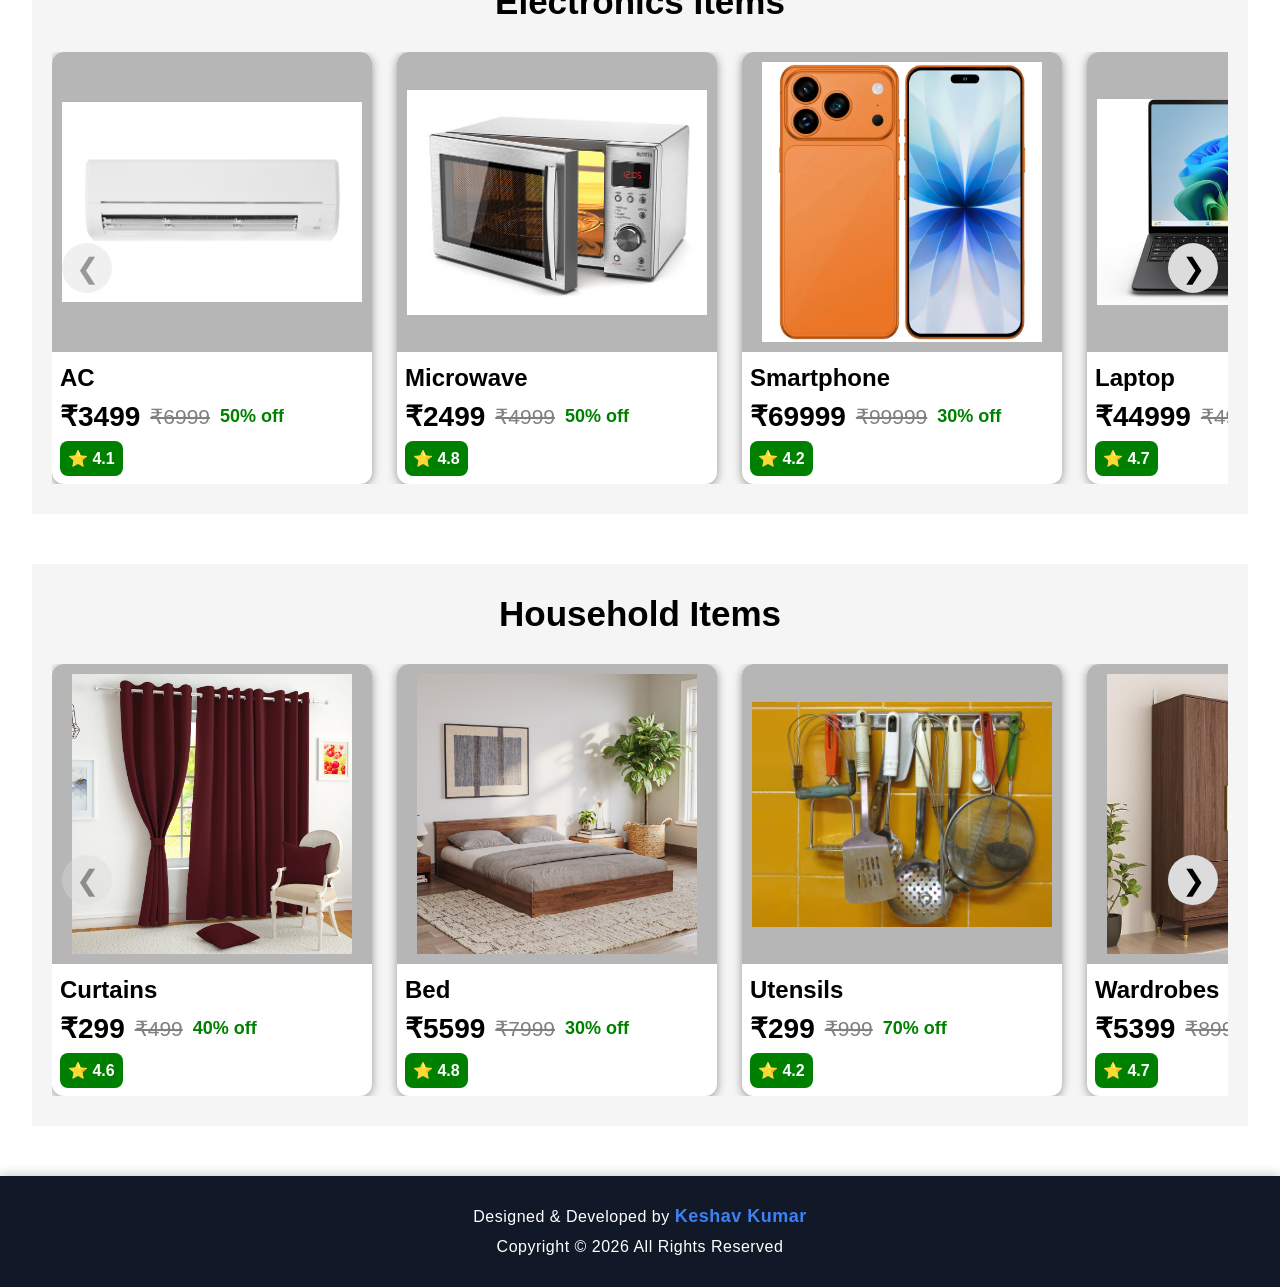
==== commit 3293d14c: "update" ====
--- a/src/main/resources/static/index.html
+++ b/src/main/resources/static/index.html
@@ -6,7 +6,7 @@
 <link rel="stylesheet" href="css/style.css">
 </head>
 <body>
-	<nav class="navbar">
+	<nav class="navbar sticky-navbar">
 		<div class="logo">
 			ShopEase
 		</div>
@@ -70,249 +70,249 @@
                     <div class="home-price-section">
 
                         <span class="home-new-price">
-                            ₹750
-                        </span>
-
-                        <span class="home-old-price">
-                            ₹1500
+                            ₹1399
+                        </span>
+
+                        <span class="home-old-price">
+                            ₹1999
+                        </span>
+
+                        <span class="home-discount">
+                            30% off
+                        </span>
+
+                    </div>
+
+                    <div class="home-rating">
+                        ⭐ 4.3
+                    </div>
+
+                </div>
+
+            </div>
+
+            <!-- CARD 2 -->
+
+            <div class="home-product-card">
+
+                <img
+                    src="/uploads/jeans1.jpg"
+                    class="home-product-image"
+                >
+
+                <div class="home-product-details">
+
+                    <div class="home-product-name">
+                        Blue Denim Jeans
+                    </div>
+
+                    <div class="home-price-section">
+
+                        <span class="home-new-price">
+                            ₹1999
+                        </span>
+
+                        <span class="home-old-price">
+                            ₹2499
+                        </span>
+
+                        <span class="home-discount">
+                            20% off
+                        </span>
+
+                    </div>
+
+                    <div class="home-rating">
+                        ⭐ 4.5
+                    </div>
+
+                </div>
+
+            </div>
+
+            <!-- CARD 3 -->
+
+            <div class="home-product-card">
+
+                <img
+                    src="/uploads/tshirt1.jpg"
+                    class="home-product-image"
+                >
+
+                <div class="home-product-details">
+
+                    <div class="home-product-name">
+                        Casual T-Shirt
+                    </div>
+
+                    <div class="home-price-section">
+
+                        <span class="home-new-price">
+                            ₹399
+                        </span>
+
+                        <span class="home-old-price">
+                            ₹999
+                        </span>
+
+                        <span class="home-discount">
+                            60% off
+                        </span>
+
+                    </div>
+
+                    <div class="home-rating">
+                        ⭐ 4.2
+                    </div>
+
+                </div>
+
+            </div>
+
+            <!-- CARD 4 -->
+
+            <div class="home-product-card">
+
+                <img
+                    src="/uploads/jacket1.jpg"
+                    class="home-product-image"
+                >
+
+                <div class="home-product-details">
+
+                    <div class="home-product-name">
+                        Winter Jacket
+                    </div>
+
+                    <div class="home-price-section">
+
+                        <span class="home-new-price">
+                            ₹2799
+                        </span>
+
+                        <span class="home-old-price">
+                            ₹3999
+                        </span>
+
+                        <span class="home-discount">
+                            30% off
+                        </span>
+
+                    </div>
+
+                    <div class="home-rating">
+                        ⭐ 4.7
+                    </div>
+
+                </div>
+
+            </div>
+            
+            <!-- CARD 5 -->
+
+            <div class="home-product-card">
+
+                <img
+                    src="/uploads/sweater.jpg"
+                    class="home-product-image"
+                >
+
+                <div class="home-product-details">
+
+                    <div class="home-product-name">
+                        Sweater
+                    </div>
+
+                    <div class="home-price-section">
+
+                        <span class="home-new-price">
+                            ₹1199
+                        </span>
+
+                        <span class="home-old-price">
+                            ₹1999
+                        </span>
+
+                        <span class="home-discount">
+                            40% off
+                        </span>
+
+                    </div>
+
+                    <div class="home-rating">
+                        ⭐ 4.4
+                    </div>
+
+                </div>
+
+            </div>
+            
+            <!-- CARD 6 -->
+
+            <div class="home-product-card">
+
+                <img
+                    src="/uploads/hoodie.jpg"
+                    class="home-product-image"
+                >
+
+                <div class="home-product-details">
+
+                    <div class="home-product-name">
+                        Hoodie
+                    </div>
+
+                    <div class="home-price-section">
+
+                        <span class="home-new-price">
+                            ₹1799
+                        </span>
+
+                        <span class="home-old-price">
+                            ₹2999
+                        </span>
+
+                        <span class="home-discount">
+                            40% off
+                        </span>
+
+                    </div>
+
+                    <div class="home-rating">
+                        ⭐ 4.6
+                    </div>
+
+                </div>
+
+            </div>
+            
+            <!-- CARD 7 -->
+
+            <div class="home-product-card">
+
+                <img
+                    src="/uploads/sweatshirt.jpg"
+                    class="home-product-image"
+                >
+
+                <div class="home-product-details">
+
+                    <div class="home-product-name">
+                        Sweat Shirt
+                    </div>
+
+                    <div class="home-price-section">
+
+                        <span class="home-new-price">
+                            ₹749
+                        </span>
+
+                        <span class="home-old-price">
+                            ₹1499
                         </span>
 
                         <span class="home-discount">
                             50% off
-                        </span>
-
-                    </div>
-
-                    <div class="home-rating">
-                        ⭐ 4.3
-                    </div>
-
-                </div>
-
-            </div>
-
-            <!-- CARD 2 -->
-
-            <div class="home-product-card">
-
-                <img
-                    src="/uploads/jeans1.jpg"
-                    class="home-product-image"
-                >
-
-                <div class="home-product-details">
-
-                    <div class="home-product-name">
-                        Blue Denim Jeans
-                    </div>
-
-                    <div class="home-price-section">
-
-                        <span class="home-new-price">
-                            ₹1200
-                        </span>
-
-                        <span class="home-old-price">
-                            ₹2400
-                        </span>
-
-                        <span class="home-discount">
-                            50% off
-                        </span>
-
-                    </div>
-
-                    <div class="home-rating">
-                        ⭐ 4.5
-                    </div>
-
-                </div>
-
-            </div>
-
-            <!-- CARD 3 -->
-
-            <div class="home-product-card">
-
-                <img
-                    src="/uploads/tshirt1.jpg"
-                    class="home-product-image"
-                >
-
-                <div class="home-product-details">
-
-                    <div class="home-product-name">
-                        Casual T-Shirt
-                    </div>
-
-                    <div class="home-price-section">
-
-                        <span class="home-new-price">
-                            ₹499
-                        </span>
-
-                        <span class="home-old-price">
-                            ₹999
-                        </span>
-
-                        <span class="home-discount">
-                            50% off
-                        </span>
-
-                    </div>
-
-                    <div class="home-rating">
-                        ⭐ 4.2
-                    </div>
-
-                </div>
-
-            </div>
-
-            <!-- CARD 4 -->
-
-            <div class="home-product-card">
-
-                <img
-                    src="/uploads/jacket1.jpg"
-                    class="home-product-image"
-                >
-
-                <div class="home-product-details">
-
-                    <div class="home-product-name">
-                        Winter Jacket
-                    </div>
-
-                    <div class="home-price-section">
-
-                        <span class="home-new-price">
-                            ₹1999
-                        </span>
-
-                        <span class="home-old-price">
-                            ₹3999
-                        </span>
-
-                        <span class="home-discount">
-                            50% off
-                        </span>
-
-                    </div>
-
-                    <div class="home-rating">
-                        ⭐ 4.7
-                    </div>
-
-                </div>
-
-            </div>
-            
-            <!-- CARD 5 -->
-
-            <div class="home-product-card">
-
-                <img
-                    src="/uploads/sweater.jpg"
-                    class="home-product-image"
-                >
-
-                <div class="home-product-details">
-
-                    <div class="home-product-name">
-                        Sweater
-                    </div>
-
-                    <div class="home-price-section">
-
-                        <span class="home-new-price">
-                            ₹999
-                        </span>
-
-                        <span class="home-old-price">
-                            ₹1999
-                        </span>
-
-                        <span class="home-discount">
-                            50% off
-                        </span>
-
-                    </div>
-
-                    <div class="home-rating">
-                        ⭐ 4.4
-                    </div>
-
-                </div>
-
-            </div>
-            
-            <!-- CARD 6 -->
-
-            <div class="home-product-card">
-
-                <img
-                    src="/uploads/hoodie.jpg"
-                    class="home-product-image"
-                >
-
-                <div class="home-product-details">
-
-                    <div class="home-product-name">
-                        Hoodie
-                    </div>
-
-                    <div class="home-price-section">
-
-                        <span class="home-new-price">
-                            ₹3999
-                        </span>
-
-                        <span class="home-old-price">
-                            ₹1999
-                        </span>
-
-                        <span class="home-discount">
-                            50% off
-                        </span>
-
-                    </div>
-
-                    <div class="home-rating">
-                        ⭐ 4.6
-                    </div>
-
-                </div>
-
-            </div>
-            
-            <!-- CARD 7 -->
-
-            <div class="home-product-card">
-
-                <img
-                    src="/uploads/sweatshirt.jpg"
-                    class="home-product-image"
-                >
-
-                <div class="home-product-details">
-
-                    <div class="home-product-name">
-                        Sweat Shirt
-                    </div>
-
-                    <div class="home-price-section">
-
-                        <span class="home-new-price">
-                            ₹999
-                        </span>
-
-                        <span class="home-old-price">
-                            ₹599
-                        </span>
-
-                        <span class="home-discount">
-                            40% off
                         </span>
 
                     </div>
@@ -620,6 +620,306 @@
 
                     <div class="home-rating">
                         ⭐ 4.6
+                    </div>
+
+                </div>
+
+            </div>
+            
+
+        </div>
+
+    </div>
+
+</section>
+
+	<!-- HouseHold Section -->
+
+<section class="home-products-section">
+
+    <h2 class="section-heading">
+        Household Items
+    </h2>
+
+    <div class="slider-container">
+
+		<button class="slider-btn left-btn">
+    		❮
+		</button>
+
+		<button class="slider-btn right-btn">
+    		❯
+		</button>
+
+        <div class="slider-track">
+
+            <!-- CARD 1 -->
+
+            <div class="home-product-card">
+
+                <img
+                    src="/uploads/curtains.jpg"
+                    class="home-product-image"
+                >
+
+                <div class="home-product-details">
+
+                    <div class="home-product-name">
+                        Curtains
+                    </div>
+
+                    <div class="home-price-section">
+
+                        <span class="home-new-price">
+                            ₹299
+                        </span>
+
+                        <span class="home-old-price">
+                            ₹499
+                        </span>
+
+                        <span class="home-discount">
+                            40% off
+                        </span>
+
+                    </div>
+
+                    <div class="home-rating">
+                        ⭐ 4.6
+                    </div>
+
+                </div>
+
+            </div>
+
+            <!-- CARD 2 -->
+
+            <div class="home-product-card">
+
+                <img
+                    src="/uploads/bed.jpg"
+                    class="home-product-image"
+                >
+
+                <div class="home-product-details">
+
+                    <div class="home-product-name">
+                        Bed
+                    </div>
+
+                    <div class="home-price-section">
+
+                        <span class="home-new-price">
+                            ₹5599
+                        </span>
+
+                        <span class="home-old-price">
+                            ₹7999
+                        </span>
+
+                        <span class="home-discount">
+                            30% off
+                        </span>
+
+                    </div>
+
+                    <div class="home-rating">
+                        ⭐ 4.8
+                    </div>
+
+                </div>
+
+            </div>
+
+            <!-- CARD 3 -->
+
+            <div class="home-product-card">
+
+                <img
+                    src="/uploads/utensils.jpg"
+                    class="home-product-image"
+                >
+
+                <div class="home-product-details">
+
+                    <div class="home-product-name">
+                        Utensils
+                    </div>
+
+                    <div class="home-price-section">
+
+                        <span class="home-new-price">
+                            ₹299
+                        </span>
+
+                        <span class="home-old-price">
+                            ₹999
+                        </span>
+
+                        <span class="home-discount">
+                            70% off
+                        </span>
+
+                    </div>
+
+                    <div class="home-rating">
+                        ⭐ 4.2
+                    </div>
+
+                </div>
+
+            </div>
+
+            <!-- CARD 4 -->
+
+            <div class="home-product-card">
+
+                <img
+                    src="/uploads/Wardrobes.jpg"
+                    class="home-product-image"
+                >
+
+                <div class="home-product-details">
+
+                    <div class="home-product-name">
+                        Wardrobes
+                    </div>
+
+                    <div class="home-price-section">
+
+                        <span class="home-new-price">
+                            ₹5399
+                        </span>
+
+                        <span class="home-old-price">
+                            ₹8999
+                        </span>
+
+                        <span class="home-discount">
+                            40% off
+                        </span>
+
+                    </div>
+
+                    <div class="home-rating">
+                        ⭐ 4.7
+                    </div>
+
+                </div>
+
+            </div>
+            
+            <!-- CARD 5 -->
+
+            <div class="home-product-card">
+
+                <img
+                    src="/uploads/sofa.jpg"
+                    class="home-product-image"
+                >
+
+                <div class="home-product-details">
+
+                    <div class="home-product-name">
+                        Sofa
+                    </div>
+
+                    <div class="home-price-section">
+
+                        <span class="home-new-price">
+                            ₹1999
+                        </span>
+
+                        <span class="home-old-price">
+                            ₹3999
+                        </span>
+
+                        <span class="home-discount">
+                            50% off
+                        </span>
+
+                    </div>
+
+                    <div class="home-rating">
+                        ⭐ 4.4
+                    </div>
+
+                </div>
+
+            </div>
+            
+            <!-- CARD 6 -->
+
+            <div class="home-product-card">
+
+                <img
+                    src="/uploads/chair.jpg"
+                    class="home-product-image"
+                >
+
+                <div class="home-product-details">
+
+                    <div class="home-product-name">
+                        Chair
+                    </div>
+
+                    <div class="home-price-section">
+
+                        <span class="home-new-price">
+                            ₹419
+                        </span>
+
+                        <span class="home-old-price">
+                            ₹699
+                        </span>
+
+                        <span class="home-discount">
+                            40% off
+                        </span>
+
+                    </div>
+
+                    <div class="home-rating">
+                        ⭐ 4.6
+                    </div>
+
+                </div>
+
+            </div>
+            
+            <!-- CARD 7 -->
+
+            <div class="home-product-card">
+
+                <img
+                    src="/uploads/table.jpg"
+                    class="home-product-image"
+                >
+
+                <div class="home-product-details">
+
+                    <div class="home-product-name">
+                        Table
+                    </div>
+
+                    <div class="home-price-section">
+
+                        <span class="home-new-price">
+                            ₹629
+                        </span>
+
+                        <span class="home-old-price">
+                            ₹899
+                        </span>
+
+                        <span class="home-discount">
+                            30% off
+                        </span>
+
+                    </div>
+
+                    <div class="home-rating">
+                        ⭐ 4.9
                     </div>
 
                 </div>
@@ -661,6 +961,34 @@
     </div>
 </div>
 	
+	<!-- Scroll To Top Button -->
+
+	<button id="scrollTopBtn">
+    	
+	</button>
+	
+	<!-- Footer -->
+
+<footer class="footer">
+
+    <div class="footer-content">
+
+        Designed & Developed by
+        <span class="name">
+            Keshav Kumar
+        </span>
+
+        <br>
+
+        Copyright ©
+        <span id="year"></span>
+
+        All Rights Reserved
+
+    </div>
+
+</footer>
+	
 	<script src="js/script.js"></script>
 	
 </body>
--- a/src/main/resources/static/css/style.css
+++ b/src/main/resources/static/css/style.css
@@ -12,6 +12,7 @@
 }
 
 /*  Navbar */
+
 .navbar{
 	width: 100%;
 	height: 80px;
@@ -23,6 +24,12 @@
 	box-shadow: 0 4px 10px rgba(40, 116, 240, 0.18);
 }
 
+.sticky-navbar{
+    position: sticky;
+    top: 0;
+    z-index: 1000;
+}
+
 .logo{
 	font-size: 40px;
 	font-weight: bold;
@@ -49,7 +56,6 @@
 .hero{
     height:90vh;
     background: linear-gradient( rgba(0,0,0,0.5), rgba(0,0,0,0.5)),
-
     url("/images/banner.JPG");
     background-position:center;
     background-repeat:no-repeat;
@@ -61,15 +67,6 @@
     color:white;
 }
 
-/*.hero{
-	height: 80vh;
-	display: flex;
-	flex-direction: column;
-	justify-content: center;
-	align-items: center;
-	text-align: center;
-}*/
-
 .hero h1{
 	font-size: 50px;
 	margin-bottom: 20px;
@@ -88,13 +85,11 @@
 	font-size: 18px;
 	border-radius: 5px;
 	cursor: pointer;
-	 transition:0.3s;
+	transition:0.3s;
 }
 
 .hero button:hover{
-
     background:#0f5bd3;
-
     transform:scale(1.05);
 }
 
@@ -252,35 +247,26 @@
 	background: #0f5cd8;
 }
 
-/* ================= LOGOUT BUTTON ================= */
+/* LogOut Button */
 
 #logoutBtn{
-
     padding:10px 18px;
-
     border:none;
-
     border-radius:6px;
-
     background:#ff3b30;
-
     color:white;
-
     font-size:16px;
-
-    font-weight:bold;
-
+    font-weight:bold;
     cursor:pointer;
-
     transition:0.3s;
 }
 
 #logoutBtn:hover{
-
     background:#d63031;
 }
 
 /* Search Box */
+
 .search-box{
     display:flex;
     justify-content:center;
@@ -288,19 +274,12 @@
 }
 
 #searchInput{
-
     width:400px;
-
     padding:14px 20px;
-
     border:1px solid #ccc;
-
     border-radius:30px;
-
     font-size:17px;
-
     outline:none;
-
     box-shadow:0 2px 10px rgba(0,0,0,0.1);
 }
 
@@ -320,97 +299,67 @@
 }
 
 .popup-box{
-
     background:white;
-
     padding:35px;
-
     width:350px;
-
     border-radius:18px;
-
     text-align:center;
-
     animation:popupAnimation 0.3s ease;
 }
 
 .popup-text{
-
     font-size:18px;
-
     color:#555;
-
     margin-bottom:10px;
 }
 
 .popup-box h2{
-
     color:#222;
-
     margin-bottom:25px;
 }
 
 .popup-buttons{
-
     display:flex;
-
     justify-content:center;
-
     gap:12px;
 }
 
 .popup-buttons button{
-
     border:none;
-
     padding:10px 18px;
-
     border-radius:8px;
-
     cursor:pointer;
-
-    font-weight:bold;
-
+    font-weight:bold;
     transition:0.3s;
 }
 
 #loginBtn{
-
     background:#2874f0;
-
     color:white;
 }
 
 #registerBtn{
-
     background:#00a65a;
-
     color:white;
 }
 
 #cancelPopupBtn{
-
     background:#ddd;
 }
 
 .popup-buttons button:hover{
-
     transform:scale(1.05);
 }
 
 @keyframes popupAnimation{
 
     from{
-
         transform:scale(0.7);
-
         opacity:0;
     }
 
     to{
-
         transform:scale(1);
-
         opacity:1;
     }
 }
@@ -418,120 +367,74 @@
 /* Cart Popup */
 
 .cart-popup-overlay{
-
     position:fixed;
-
     top:0;
-
     left:0;
-
     width:100%;
-
     height:100%;
-
     background:rgba(0,0,0,0.5);
-
     display:none;
-
     justify-content:center;
-
     align-items:center;
-
     z-index:9999;
 }
 
 .cart-popup-box{
-
     position:relative;
-
     background:white;
-
     width:350px;
-
     padding:35px;
-
     border-radius:18px;
-
     text-align:center;
-
     animation:popupOpen 0.3s ease;
 }
 
 .cart-popup-box h2{
-
     margin-bottom:25px;
-
     color:#222;
 }
 
 .goto-cart-btn{
-
     background:#2874f0;
-
     color:white;
-
     border:none;
-
     padding:12px 22px;
-
     border-radius:8px;
-
     cursor:pointer;
-
     font-size:16px;
-
-    font-weight:bold;
-
+    font-weight:bold;
     transition:0.3s;
 }
 
 .goto-cart-btn:hover{
-
     background:#0f5cd8;
-
     transform:scale(1.05);
 }
 
 .close-popup-btn{
-
     position:absolute;
-
     top:12px;
-
     right:15px;
-
     background:red;
-
     color:white;
-
     border:none;
-
     width:30px;
-
     height:30px;
-
     border-radius:50%;
-
     cursor:pointer;
-
     font-size:20px;
-
     font-weight:bold;
 }
 
 @keyframes popupOpen{
 
     from{
-
         transform:scale(0.7);
-
         opacity:0;
     }
 
     to{
-
         transform:scale(1);
-
         opacity:1;
     }
 }
@@ -539,16 +442,10 @@
 /* Clothing Section */
 
 .home-products-section{
-    /*width:95%;
-    margin:50px auto;*/
     width:95%;
-
     margin:50px auto;
-
     background:#f5f5f5;
-
     padding:30px 20px;
-
     position:relative;
 }
 
@@ -561,10 +458,6 @@
 }
 
 .slider-container{
-    /*overflow:hidden;
-    width:100%;
-	background:white;
-    padding:20px 0;*/
     position:relative;
  	width:100%;
     overflow:hidden;
@@ -575,35 +468,21 @@
     gap:25px;
     width:max-content;
     transition: transform 0.8s ease-in-out;
-    /*animation:scrollSlider 20s linear infinite;*/
 }
 
 .slider-btn{
-
     position:absolute;
-
     top:50%;
-
     transform:translateY(-50%);
-
     width:50px;
-
     height:50px;
-
     border:none;
-
     border-radius:50%;
-
     background:#dcdcdc;
-
     color:black;
-
     font-size:28px;
-
     cursor:pointer;
-
     z-index:10;
-
     transition:0.3s;
 }
 
@@ -612,12 +491,10 @@
 }
 
 .left-btn{
-
     left:10px;
 }
 
 .right-btn{
-
     right:10px;
 }
 
@@ -640,7 +517,7 @@
     width:100%;
     height: 300px;
     object-fit:contain;
-    background: grey;
+    background: rgb(182, 182, 182);
     padding:10px;
     transition: transform 0.5s ease-in-out;
 }
@@ -696,31 +573,6 @@
     font-weight:bold;
 }
 
-/*@keyframes slideProducts{
-
-    0%{
-
-        transform:translateX(0);
-    }
-
-    100%{
-
-        transform:translateX(-50%);
-    }
-}*/
-
-/*@keyframes scrollSlider{
-
-    0%{
-
-        transform:translateX(0);
-    }
-
-    100%{
-
-        transform:translateX(-50%);
-    }
-}*/
 
 /* Responsive */
 
@@ -759,3 +611,88 @@
 	}
 }
 
+/* Display Products */
+
+.added-btn{
+    background:#2874f0 !important;
+    color:white !important;
+    opacity:1 !important;
+    cursor:not-allowed;
+}
+
+.added-btn:hover{
+    background:#2874f0 !important;
+    transform:none !important;
+}
+
+/*Scroll To Top Button*/
+
+#scrollTopBtn{
+    position: fixed;
+    bottom: 20px;
+    right: 20px;
+    width: 55px;
+    height: 55px;
+    border: none;
+    border-radius: 50%;
+    background-color: #969696;
+    display: flex;
+    justify-content: center;
+    align-items: center;
+    cursor: pointer;
+    z-index: 999;
+    box-shadow: 0 0 10px rgba(0,0,0,0.3);
+}
+
+#scrollTopBtn::before{
+    content: "↑";
+    color: white;
+    font-size: 34px;
+    font-weight: bold;
+    animation: blinkArrow 1s infinite;
+}
+
+@keyframes blinkArrow{
+
+    0%{
+        opacity: 1;
+    }
+
+    50%{
+        opacity: 0.2;
+    }
+
+    100%{
+        opacity: 1;
+    }
+}
+
+#scrollTopBtn:hover{
+
+    transform: scale(1.1);
+}
+
+/*footer*/
+
+.footer{
+    width: 100%;
+    background: #111827;
+    color: white;
+    text-align: center;
+    padding: 25px 10px;
+    margin-top: 50px;
+    font-family: Arial, sans-serif;
+    box-shadow: 0 -2px 10px rgba(0,0,0,0.2);
+}
+
+.footer-content{
+    font-size: 16px;
+    line-height: 30px;
+    letter-spacing: 0.5px;
+}
+
+.name{
+    color: #3b82f6;
+    font-weight: bold;
+    font-size: 18px;
+}
